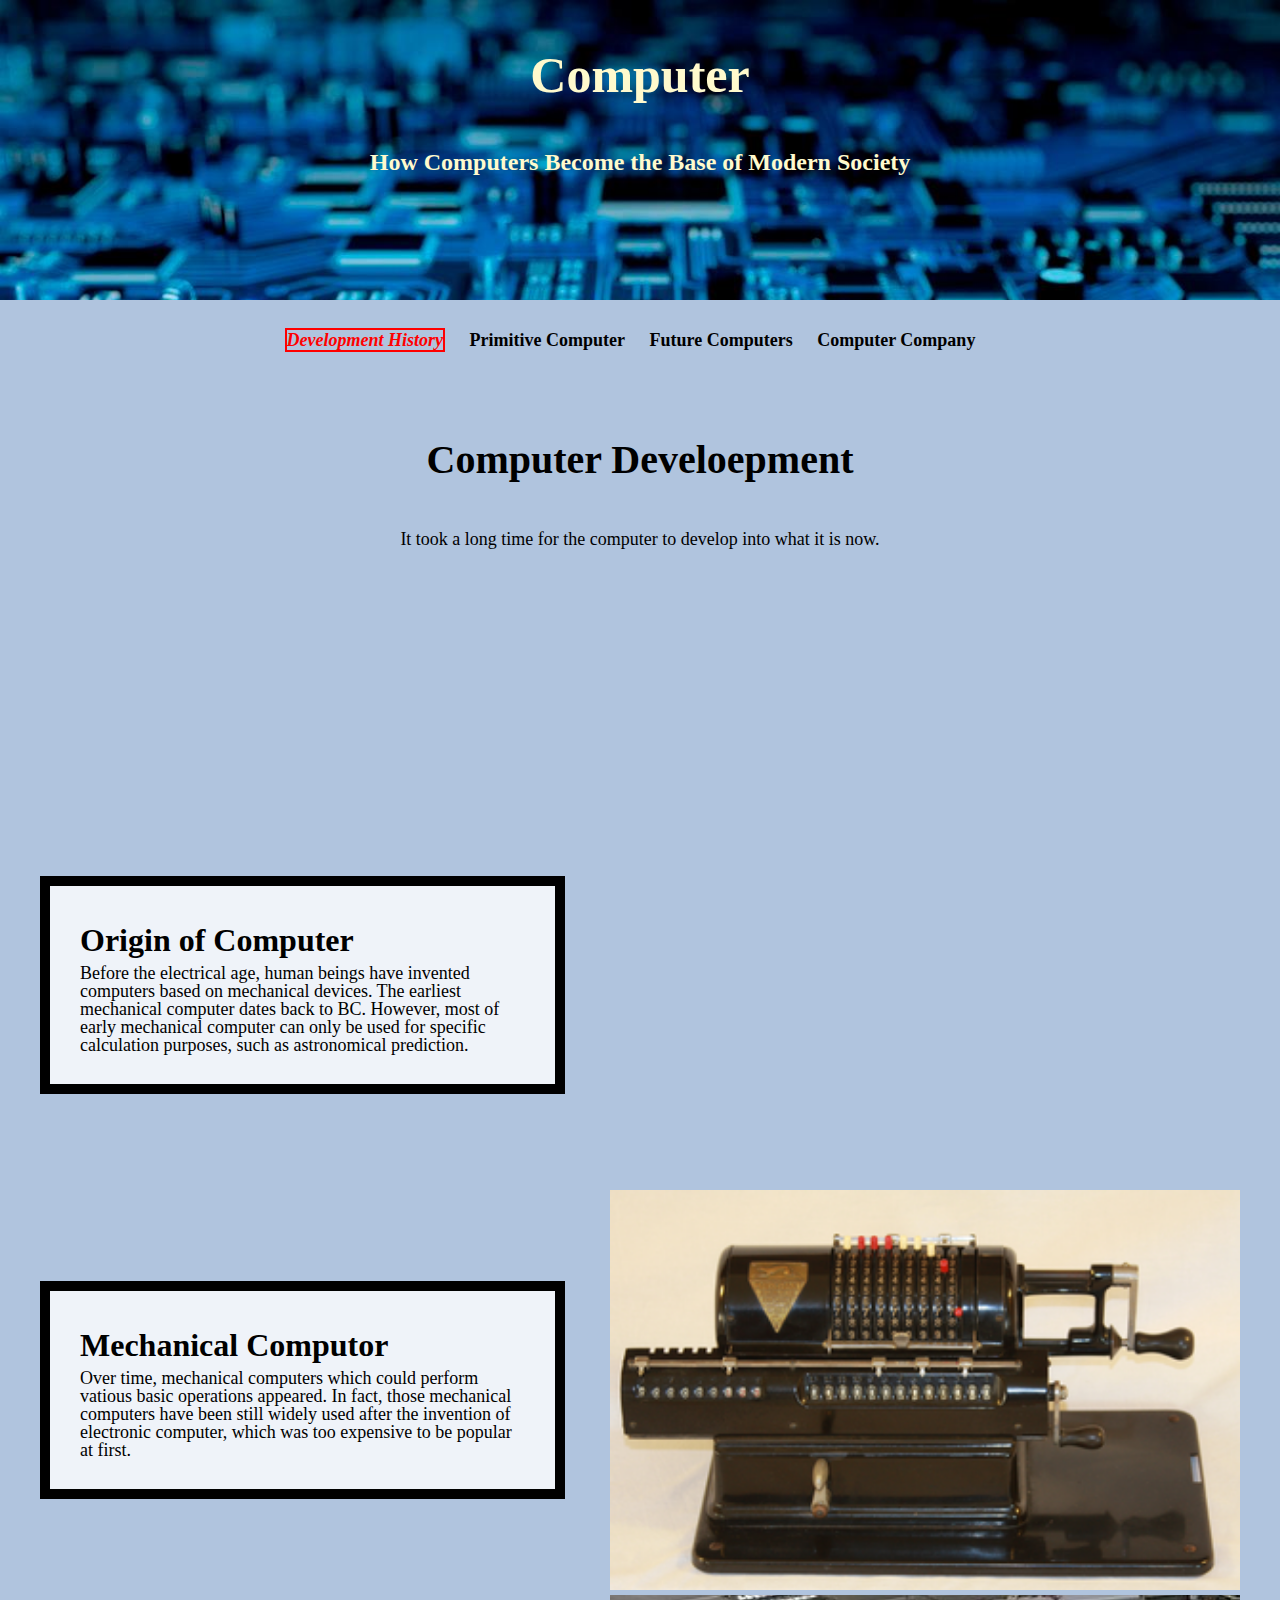
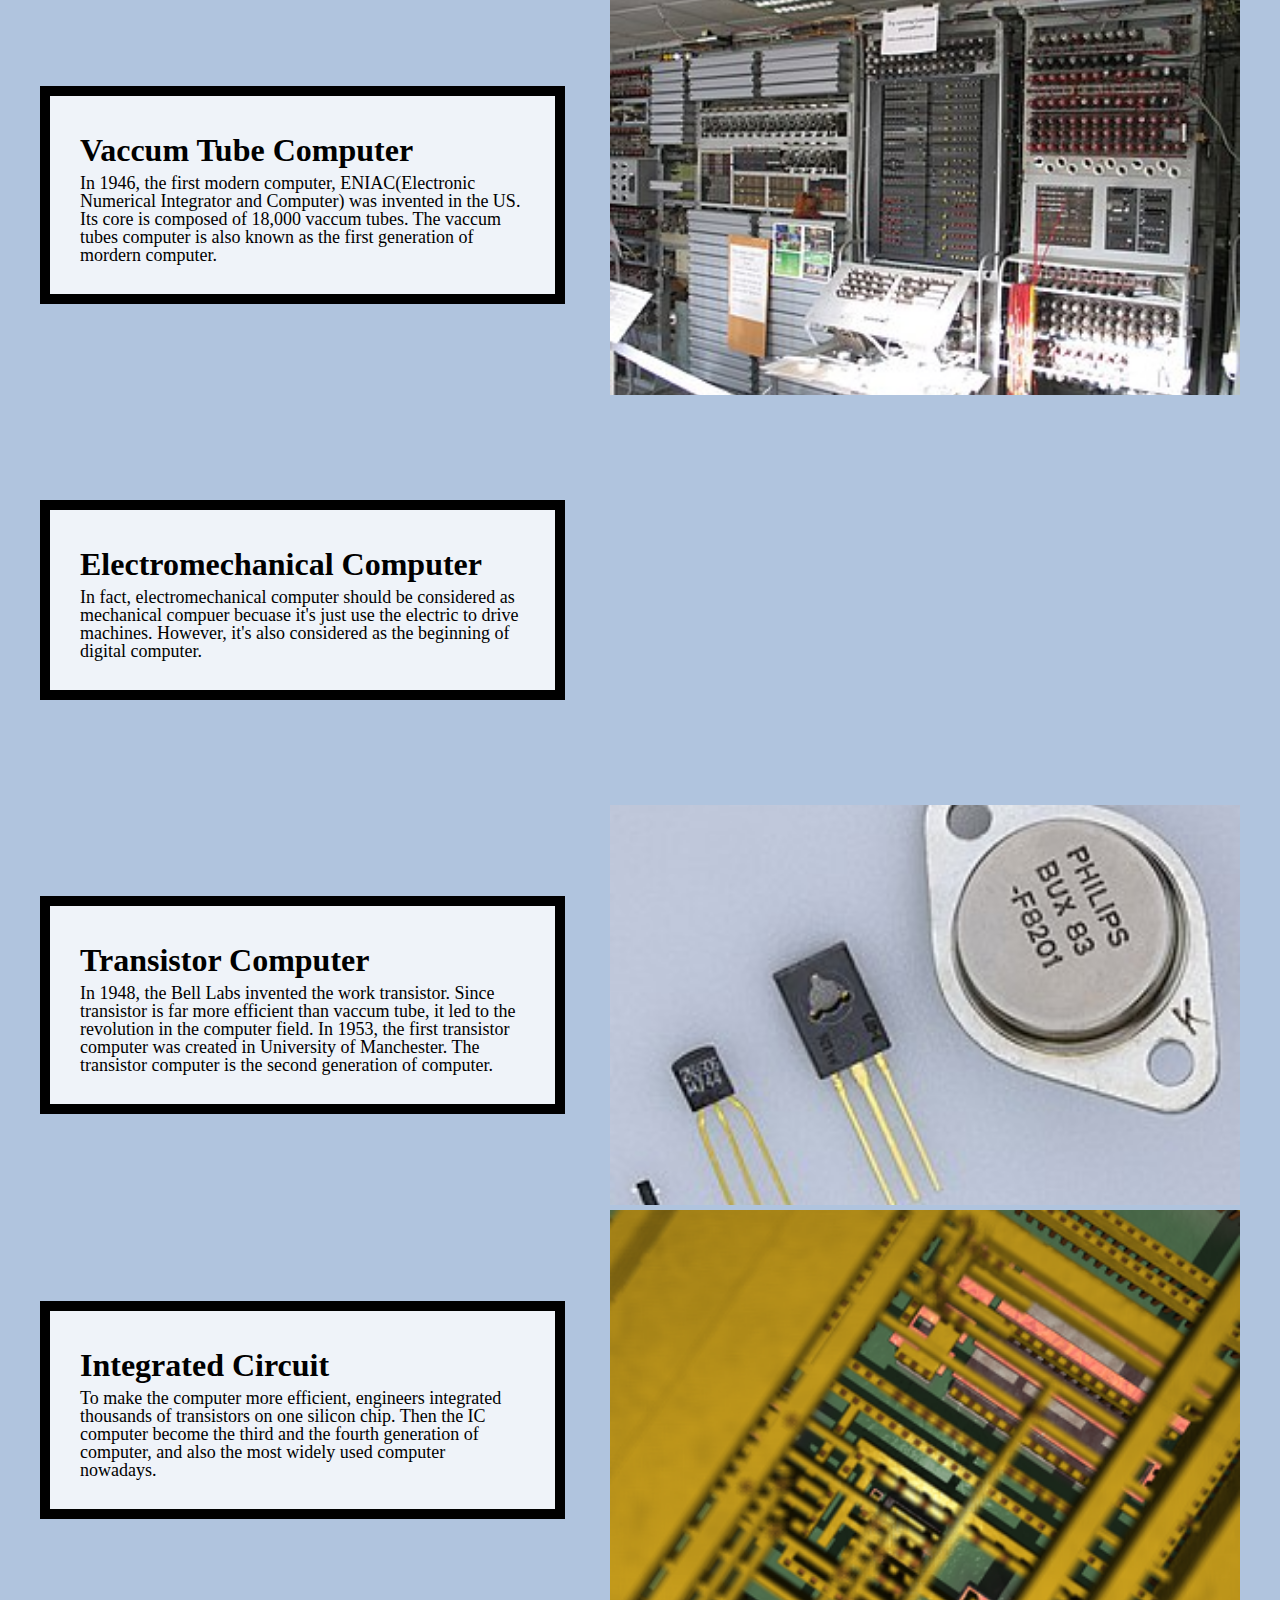
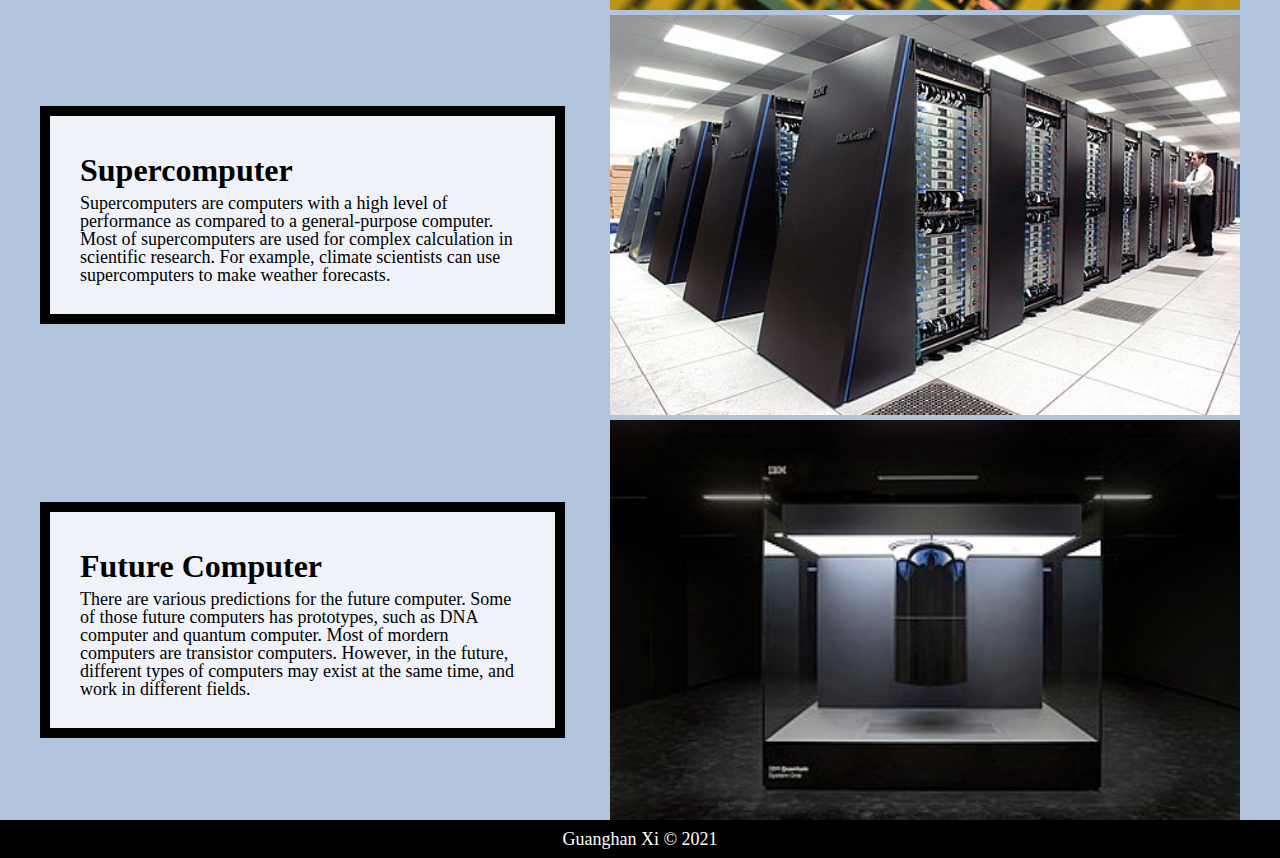
==== index.html @ 21ca9f73 "first" ====
<!DOCTYPE html>
<html lang="en">
  <head>
    <meta charset="utf-8">
    <meta name="viewport" content="width=device-width, initial-scale=1.0">
    <link rel="shortcut icon" type="image/jpg" href="images/history/Laptop-computer.jpg">
    <link rel="stylesheet" type="text/css" href="css/html5reset.css">
    <link rel="stylesheet" type="text/css" href="css/historystyle.css">
    <title>Computer Development</title>
  </head>
  <body>
    <header>
      <h1>Computer</h1>
      <p>How Computers Become the Base of Modern Society</p>
    </header>

    <nav>
        <ul>
            <li><a href="index.html" class="current">Development History</a></li>
            <li><a href="mechanical.html">Primitive Computer</a></li>
            <li><a href="future.html">Future Computers</a></li>
            <li><a href="company.html">Computer Company</a></li>
        </ul>
      </nav>
    <main class="container">

    <div class = "title">
      <h1> Computer Develoepment </h1>
      <p> It took a long time for the computer to develop into what it is now. </p>
    </div>

    <div class="origin-image">
      <img src="images/history/huntianyi.jpg" alt=""/>
    </div>
    
    <div class="origin text-block">
      <h2>Origin of Computer</h2>
      <p>Before the electrical age, human beings have invented computers based on mechanical devices. The earliest mechanical computer dates back to BC. However, most of early mechanical computer can only be used for specific calculation purposes, such as astronomical prediction. </p>
    </div>

    <div class="machine-image">
      <img src="images/history/mechanical.png" alt=""/>
    </div>

    <div class="machine text-block">
      <h2>Mechanical Computor</h2>
      <p>Over time, mechanical computers which could perform vatious basic operations appeared. In fact, those mechanical computers have been still widely used after the invention of electronic computer, which was too expensive to be popular at first. </p>
    </div>

    <div class="em-image">
      <img src="images/history/emcomputer.jpg" alt=""/>
    </div>

    <div class="em text-block">
      <h2>Electromechanical Computer</h2>
      <p> In fact, electromechanical computer should be considered as mechanical compuer becuase it's just use the electric to drive machines. However, it's also considered as the beginning of digital computer.</p>
    </div>

    <div class="vt-image">
      <img src="images/history/vtcomputer.jpg" alt=""/>
    </div>

    <div class="vt text-block">
      <h2>Vaccum Tube Computer</h2>
      <p>In 1946, the first modern computer, ENIAC(Electronic Numerical Integrator and Computer) was invented in the US. Its core is composed of 18,000 vaccum tubes. The vaccum tubes computer is also known as the first generation of mordern computer.</p>
    </div>

    
    <div class="transistor-image">
      <img src="images/history/transistor.jpg" alt=""/>
    </div>
    
    <div class="transistor text-block">
      <h2>Transistor Computer</h2>
      <p>In 1948, the Bell Labs invented the work transistor. Since transistor is far more efficient than vaccum tube, it led to the revolution in the computer field.  In 1953, the first transistor computer was created in University of Manchester. The transistor computer is the second generation of computer.</p>
    </div>

    <div class="ic-image">
      <img src="images/history/ic.png" alt=""/>
    </div>
    
    <div class="ic text-block">
      <h2>Integrated Circuit</h2>
      <p>To make the computer more efficient, engineers integrated thousands of transistors on one silicon chip. Then the IC computer become the third and the fourth generation of computer, and also the most widely used computer nowadays. </p>
    </div>

    <div class="super-image">
      <img src="images/history/supercomputer.jpg" alt=""/>
    </div>
    
    <div class="super text-block">
      <h2>Supercomputer</h2>
      <p>Supercomputers are computers with a high level of performance as compared to a general-purpose computer. Most of supercomputers are used for complex calculation in scientific research. For example, climate scientists can use supercomputers to make weather forecasts.</p>
    </div>

    <div class="future-image">
      <img src="images/history/quantum.jpg" alt=""/>
    </div>
    
    <div class="future text-block">
      <h2>Future Computer</h2>
      <p>There are various predictions for the future computer. Some of those future computers has prototypes, such as DNA computer and quantum computer. Most of mordern computers are transistor computers. However, in the future, different types of computers may exist at the same time, and work in different fields.</p>
    </div>

  </main>
    <footer>
      <p>Guanghan Xi &copy; 2021</p>
    </footer>
  </body>
</html>
---- css/historystyle.css ----
html{
    scroll-behavior: smooth;
}

body{
  background-color: LightSteelBlue;
  font-size: 18px;
  margin: 0;
  padding: 0;
}

h1{
  font-size: 50px;
  line-height: 1;
  padding: 50px 0;
  text-align: center;
}

h2{
  font-size: 32px;
  line-height: 1.5;
}

nav ul{
  list-style-type: none;
  text-align: center;
  line-height: 30px;
}

nav li{
  display: block;
  padding-right: 20px;
}

nav{
  background-color: LightSteelBlue;
  padding: 25px 0;    
  text-align: center;   
}

footer{
  background-color: black;
  color: white;
  text-align: center;
  padding: 10px 0;
}

nav a{
  color: black;
  font-weight: bold;
  text-decoration: none;
}

nav a:hover {
  text-decoration: underline;
}

nav a.current{
  color: red;
  border: 2px double red;
  font-style:italic;
}

.container{
  display: grid;
  grid-template-columns: 1fr 12fr 1fr;
  grid-template-rows: repeat(9, auto);
}

header{
  background-image: url("../images/computer.jpg");
  background-color: blue;
  background-size: 100% auto;
  background-repeat: no-repeat; 
  color: LemonChiffon;
  height: 300px;
  font-weight: bold;
  
}

header p{
  color: LemonChiffon;
  font-size: 24px;
  padding: 0 100px;
  text-align: center;
}

.origin-image, .machine-image, .em-image, .vt-image, .transistor-image, .ic-image, .super-image, .future-image {
  grid-column: 1 / -1;
  max-height: 700px;
  overflow: hidden;
}

img{
  width: 100%;
}

.title {
  grid-row: 1 / span 1;
  grid-column: 1 / -1;
  text-align: center;
  padding: 10px;
}

.title h1{
  font-size: 40px;
}

.origin-image{
  grid-row: 2 / span 1;
}

.origin{
  grid-column: 2 / span 1;
  grid-row: 2 / span 1;
}

.machine-image{
  grid-row: 3 / span 1;
}

.machine{
  grid-column: 2 / span 1;
  grid-row: 3 / span 1;
}

.em {
  grid-column: 2 / span 1;
  grid-row: 5 / span 1;
}

.em-image{
  grid-row: 5 / span 1;
}

.vt {
  grid-column: 2 / span 1;
  grid-row: 4 / span 1;
}

.vt-image {
  grid-row: 4 / span 1;
}

.transistor-image {
  grid-row: 6 / span 1;
}

.ic {
  grid-column: 2 / span 1;
  grid-row: 7 / span 1;
}

.super {
  grid-column: 2 / span 1;
  grid-row: 8 / span 1;
}

.future {
  grid-column: 2 / span 1;
  grid-row: 9 / span 1;
}

.transistor {
  grid-column: 2 / span 1;
  grid-row: 6 / span 1;
}

.ic-image {
  grid-row: 7 / span 1;
}

.super-image {
  grid-row: 8 / span 1;
}

.future-image {
  grid-row: 9 / span 1;
}

.text-block{
  background-color: rgba(255, 255, 255, .8);
  border: 10px solid black;
  padding: 30px;
  place-self: center;
}

@media screen and (min-width: 800px){
  nav li{
    display: inline;
  }

  .container{
    grid-template-columns: 1fr 15fr 1fr 18fr 1fr;
    grid-template-rows: repeat(9, 400px);
    grid-gap: 5px;
  }

  .origin-image, .machine-image, .em-image, .vt-image, .transistor-image, .ic-image, .super-image, .future-image {
    grid-column: 4 / span 1;
    display: flex;
    justify-content: center;
    align-items: center;
  }

  .origin-image img{
    height: 100%;
    width: auto;
  }

  .origin, .machine, .em, .vt, .transistor, .ic, .super, .future {
    grid-column: 2 / span 1;
  }

}

@media screen and (prefers-reduced-motion: reduce){
  /*Turn off scroll*/
  html{
      scroll-behavior: auto; /* Removes scroll animation */
  }

  /*Turn off parallax*/
  header{
    background-attachment: initial;
  }
}
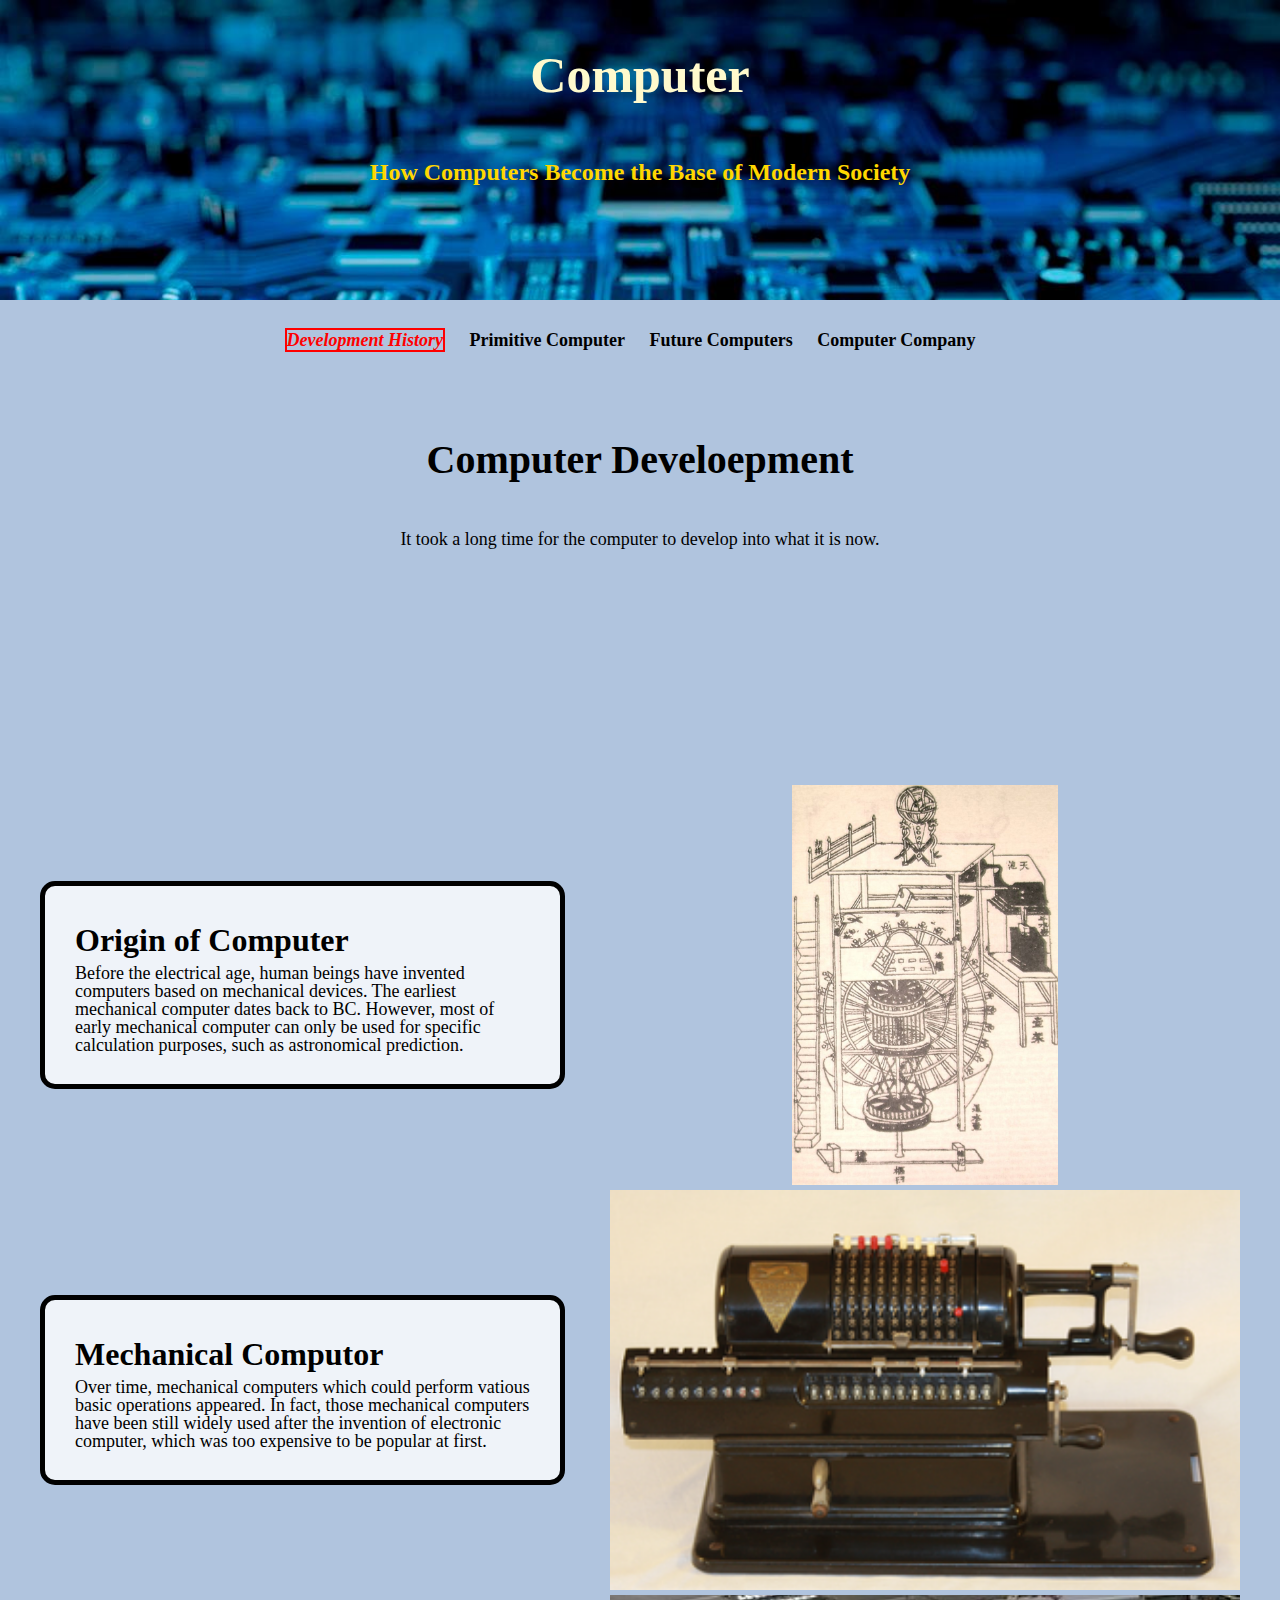
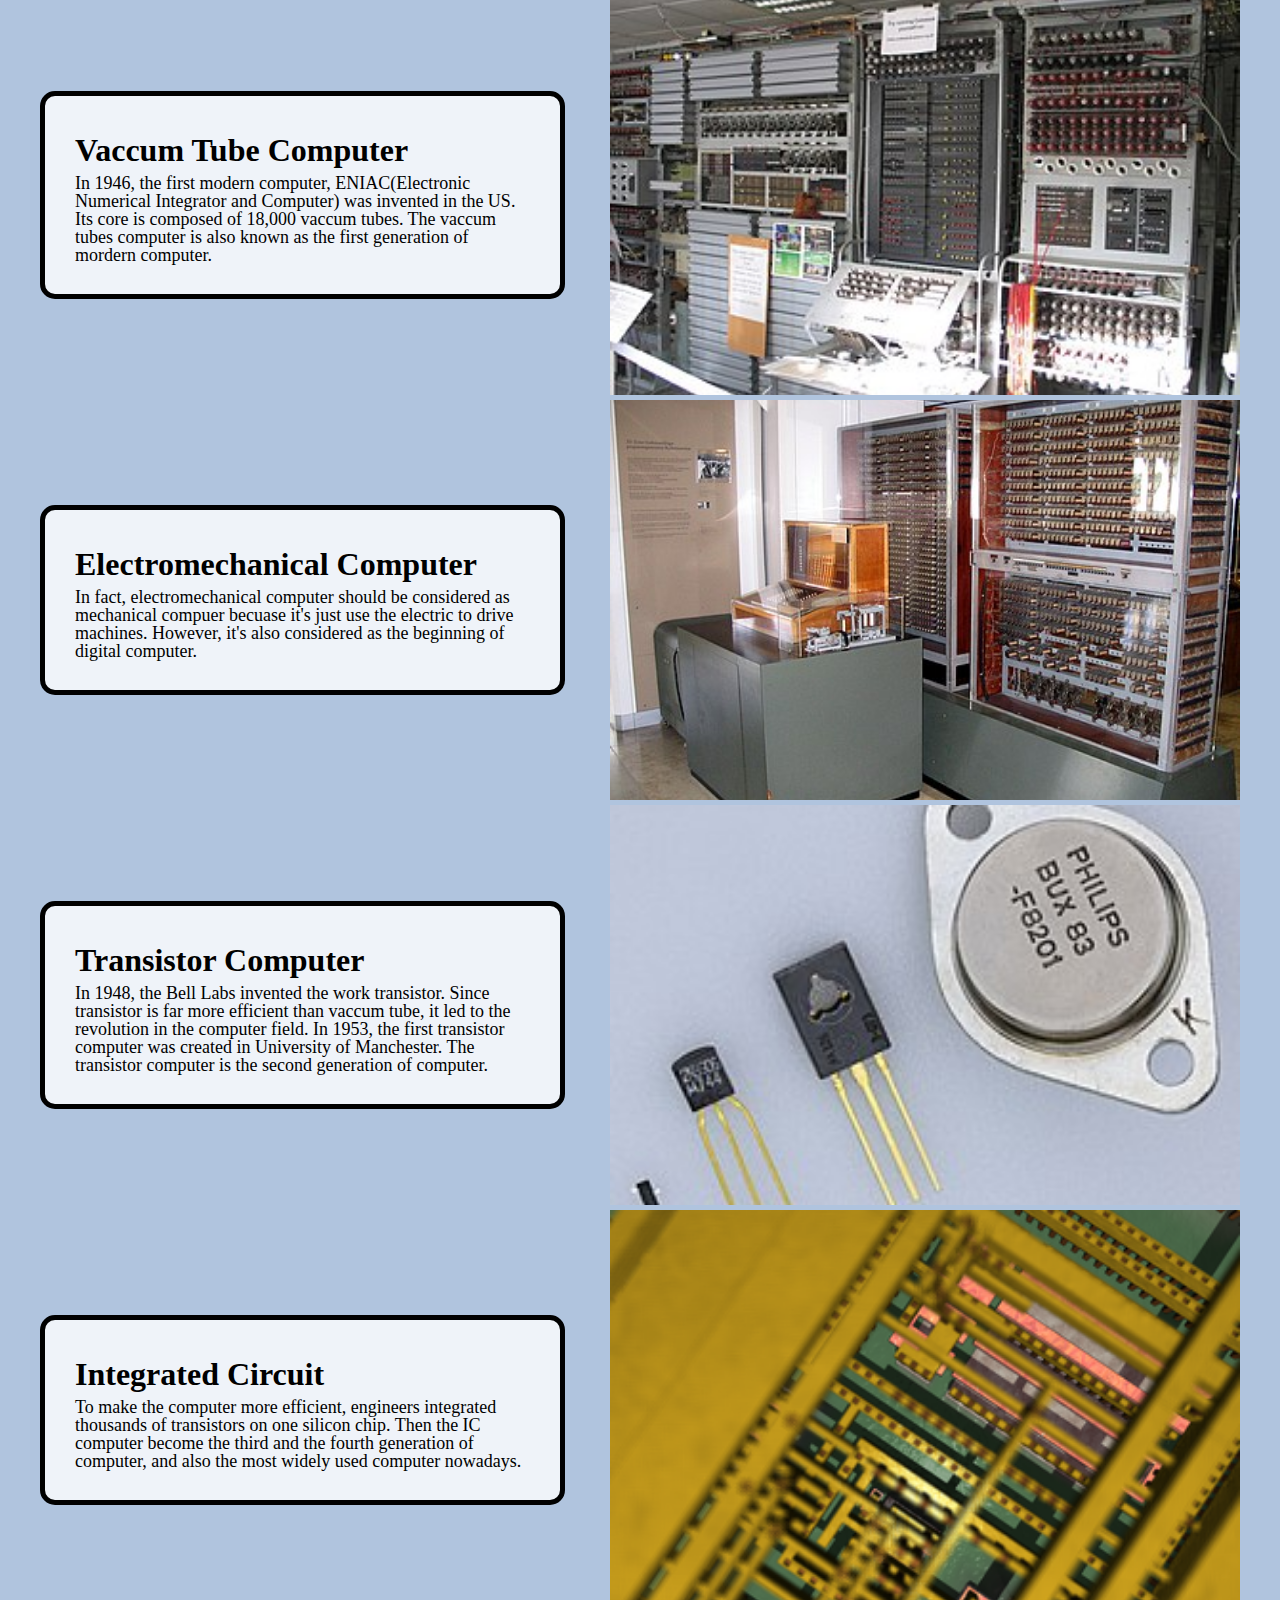
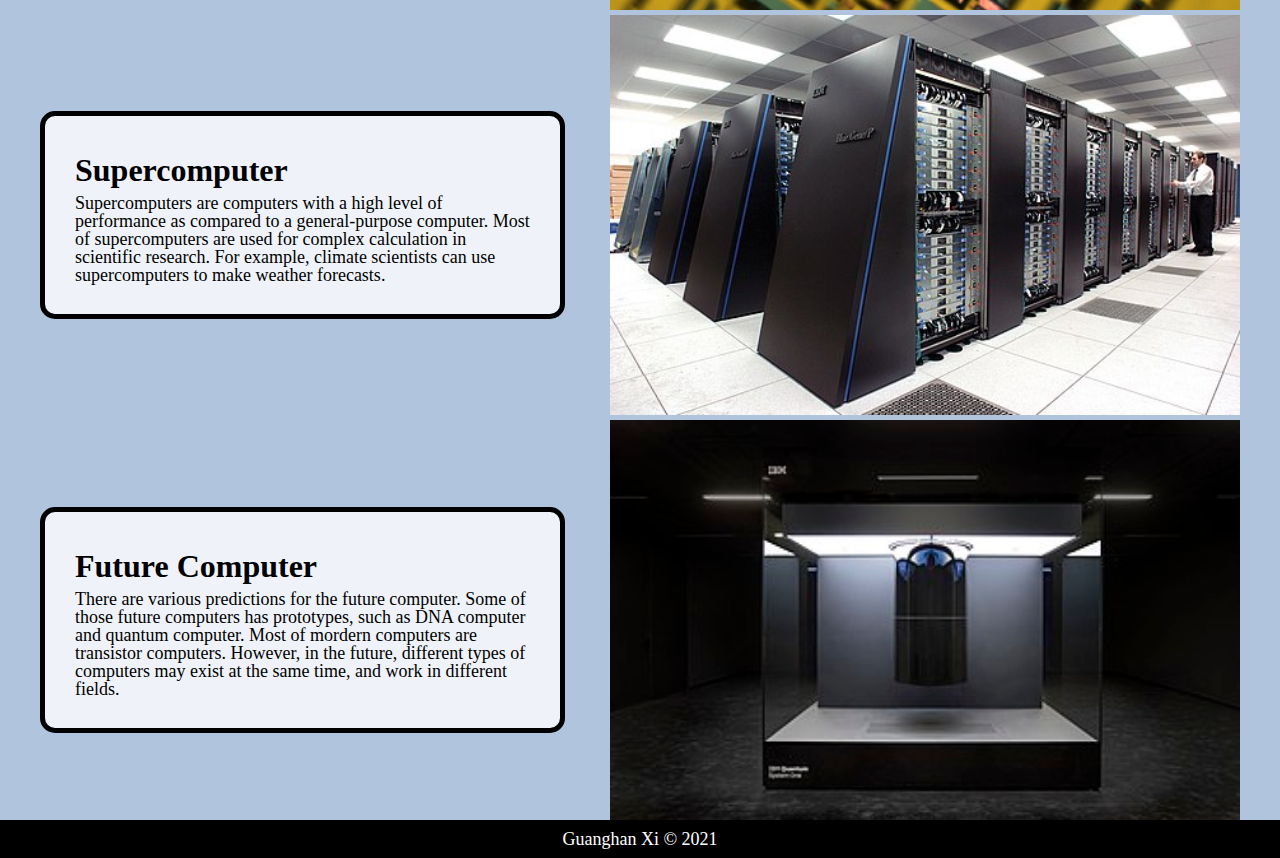
==== commit 23234aec: "fourth" ====
--- a/index.html
+++ b/index.html
@@ -30,7 +30,7 @@
     </div>
 
     <div class="origin-image">
-      <img src="images/history/huntianyi.jpg" alt=""/>
+      <img src="images/history/huntianyic.jpg" alt=""/>
     </div>
     
     <div class="origin text-block">
@@ -48,7 +48,7 @@
     </div>
 
     <div class="em-image">
-      <img src="images/history/emcomputer.jpg" alt=""/>
+      <img src="images/history/emcomputers.jpg" alt=""/>
     </div>
 
     <div class="em text-block">
--- a/css/historystyle.css
+++ b/css/historystyle.css
@@ -69,19 +69,19 @@
 
 header{
   background-image: url("../images/computer.jpg");
-  background-color: blue;
-  background-size: 100% auto;
+  background-color: LightSteelBlue;
+  background-size: cover;
+  height: 300px;
   background-repeat: no-repeat; 
   color: LemonChiffon;
   height: 300px;
   font-weight: bold;
-  
 }
 
 header p{
-  color: LemonChiffon;
+  color: Gold;
   font-size: 24px;
-  padding: 0 100px;
+  padding: 10px 40px;
   text-align: center;
 }
 
@@ -93,6 +93,8 @@
 
 img{
   width: 100%;
+  height: 100%;
+  object-fit: cover;
 }
 
 .title {
@@ -180,9 +182,10 @@
 
 .text-block{
   background-color: rgba(255, 255, 255, .8);
-  border: 10px solid black;
+  border: 5px solid black;
   padding: 30px;
   place-self: center;
+  border-radius: 15px;
 }
 
 @media screen and (min-width: 800px){
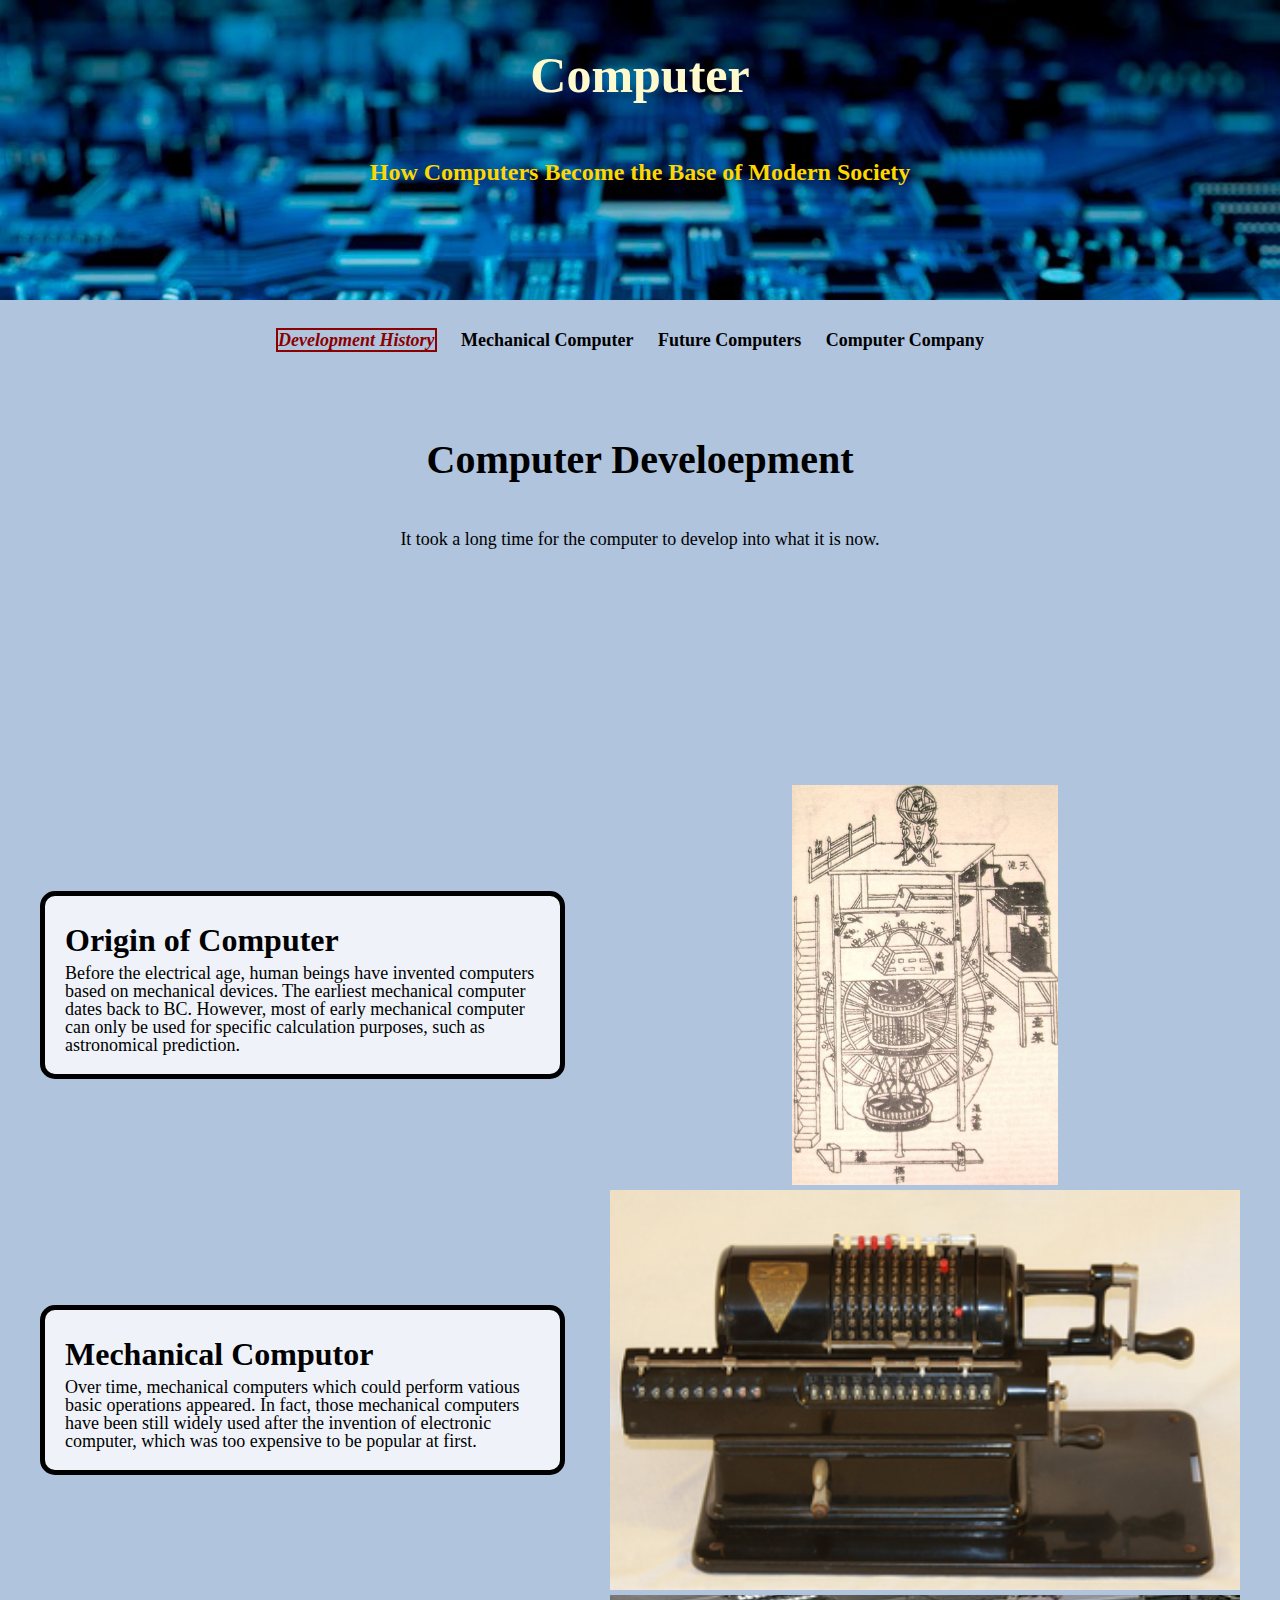
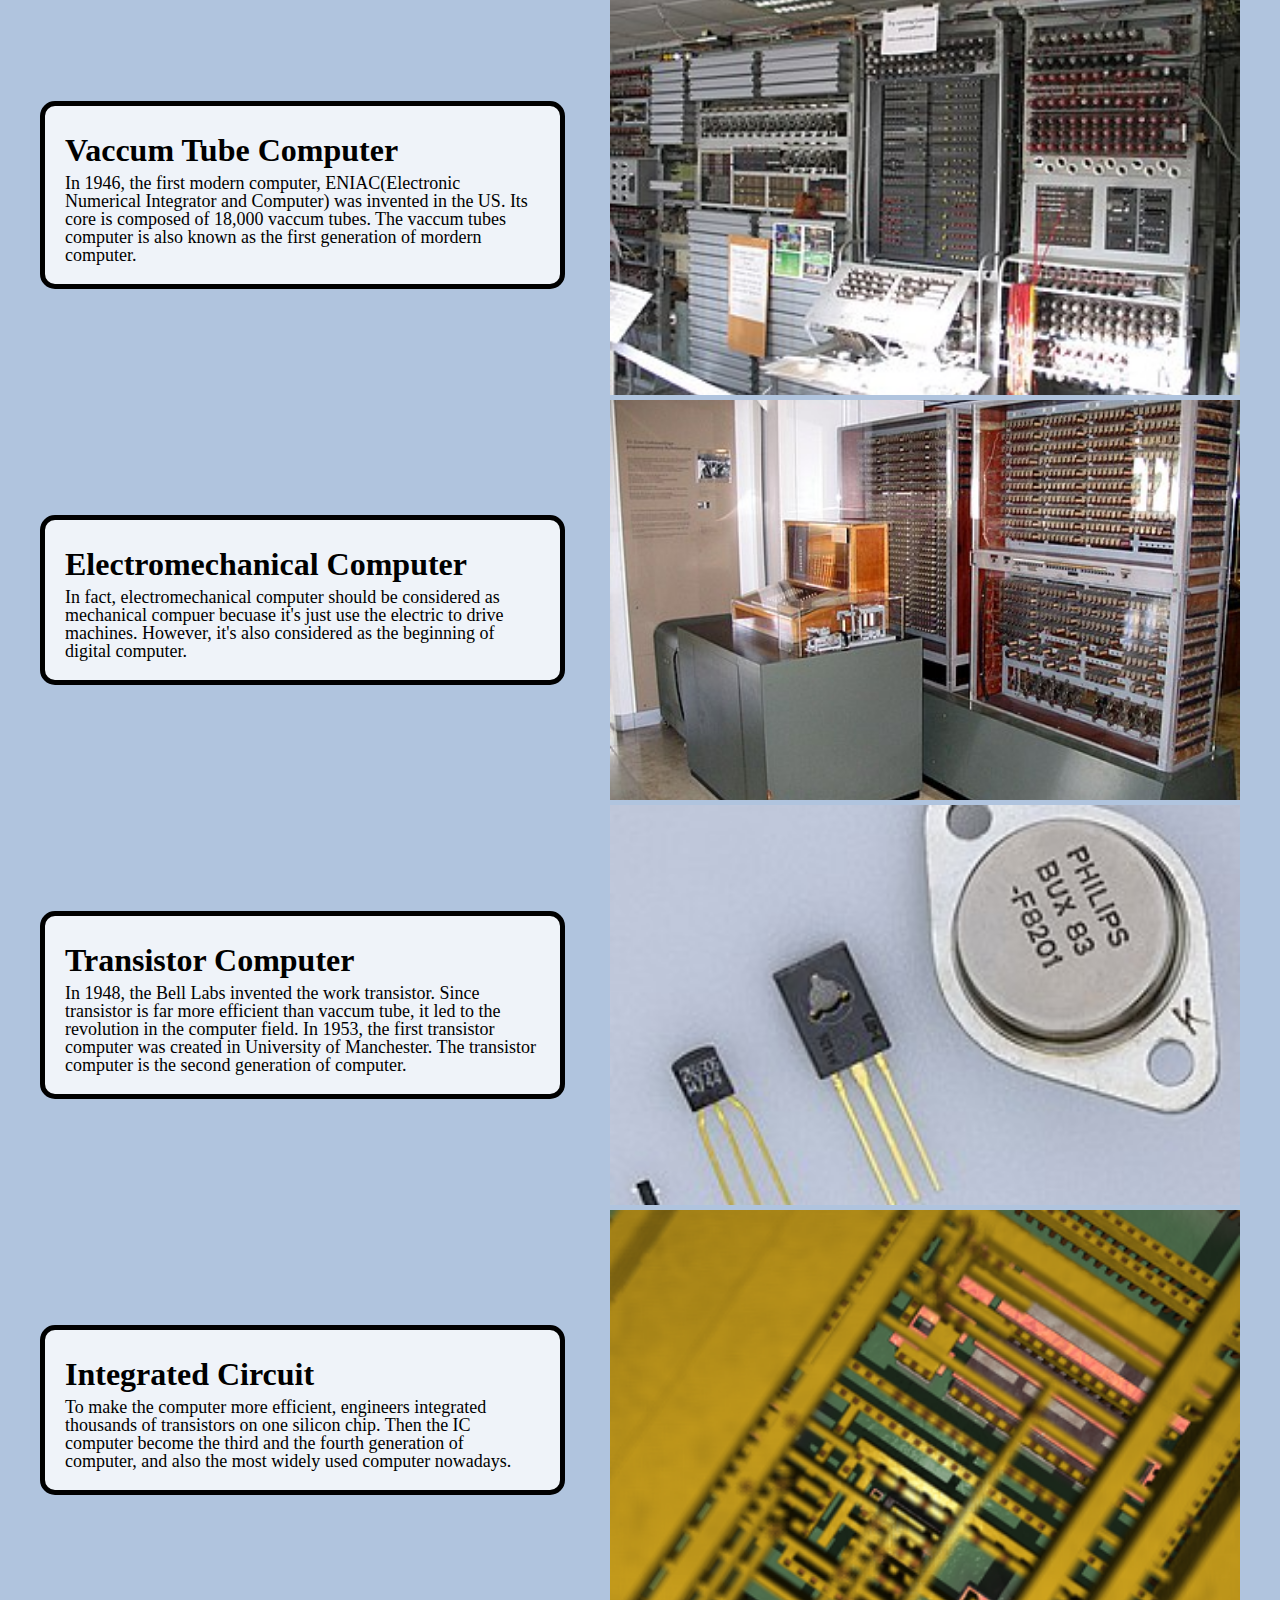
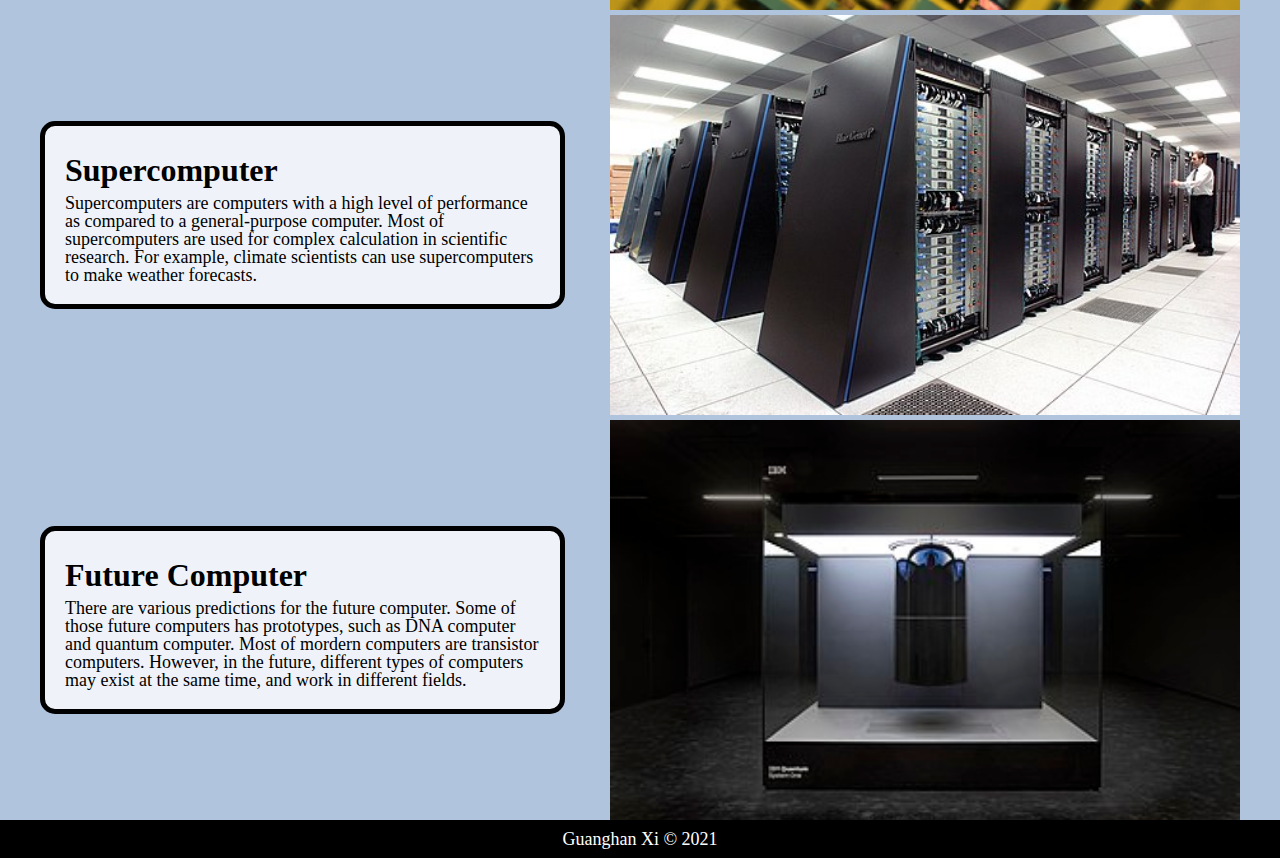
==== commit e645ef55: "fifth" ====
--- a/index.html
+++ b/index.html
@@ -17,7 +17,7 @@
     <nav>
         <ul>
             <li><a href="index.html" class="current">Development History</a></li>
-            <li><a href="mechanical.html">Primitive Computer</a></li>
+            <li><a href="mechanical.html">Mechanical Computer</a></li>
             <li><a href="future.html">Future Computers</a></li>
             <li><a href="company.html">Computer Company</a></li>
         </ul>
--- a/css/historystyle.css
+++ b/css/historystyle.css
@@ -51,25 +51,25 @@
   text-decoration: none;
 }
 
-nav a:hover {
+a:hover {
   text-decoration: underline;
 }
 
 nav a.current{
-  color: red;
-  border: 2px double red;
+  color: darkred;
+  border: 2px double darkred;
   font-style:italic;
 }
 
 .container{
   display: grid;
-  grid-template-columns: 1fr 12fr 1fr;
+  grid-template-columns: 1fr 1fr 10fr 1fr 1fr;
   grid-template-rows: repeat(9, auto);
 }
 
 header{
   background-image: url("../images/computer.jpg");
-  background-color: LightSteelBlue;
+  background-color: darkblue;
   background-size: cover;
   height: 300px;
   background-repeat: no-repeat; 
@@ -113,7 +113,7 @@
 }
 
 .origin{
-  grid-column: 2 / span 1;
+  grid-column: 2 / span 2;
   grid-row: 2 / span 1;
 }
 
@@ -122,12 +122,12 @@
 }
 
 .machine{
-  grid-column: 2 / span 1;
+  grid-column: 3 / span 2;
   grid-row: 3 / span 1;
 }
 
 .em {
-  grid-column: 2 / span 1;
+  grid-column: 2 / span 2;
   grid-row: 5 / span 1;
 }
 
@@ -136,7 +136,7 @@
 }
 
 .vt {
-  grid-column: 2 / span 1;
+  grid-column: 3 / span 2;
   grid-row: 4 / span 1;
 }
 
@@ -149,22 +149,22 @@
 }
 
 .ic {
-  grid-column: 2 / span 1;
+  grid-column: 2 / span 2;
   grid-row: 7 / span 1;
 }
 
 .super {
-  grid-column: 2 / span 1;
+  grid-column: 3 / span 2;
   grid-row: 8 / span 1;
 }
 
 .future {
-  grid-column: 2 / span 1;
+  grid-column: 2 / span 2;
   grid-row: 9 / span 1;
 }
 
 .transistor {
-  grid-column: 2 / span 1;
+  grid-column: 3 / span 2;
   grid-row: 6 / span 1;
 }
 
@@ -183,9 +183,10 @@
 .text-block{
   background-color: rgba(255, 255, 255, .8);
   border: 5px solid black;
-  padding: 30px;
+  border-radius: 15px;
+  padding: 20px;
   place-self: center;
-  border-radius: 15px;
+  margin: 10px 0;
 }
 
 @media screen and (min-width: 800px){
@@ -218,14 +219,5 @@
 }
 
 @media screen and (prefers-reduced-motion: reduce){
-  /*Turn off scroll*/
-  html{
-      scroll-behavior: auto; /* Removes scroll animation */
-  }
-
-  /*Turn off parallax*/
-  header{
-    background-attachment: initial;
-  }
-}
-
+}
+
